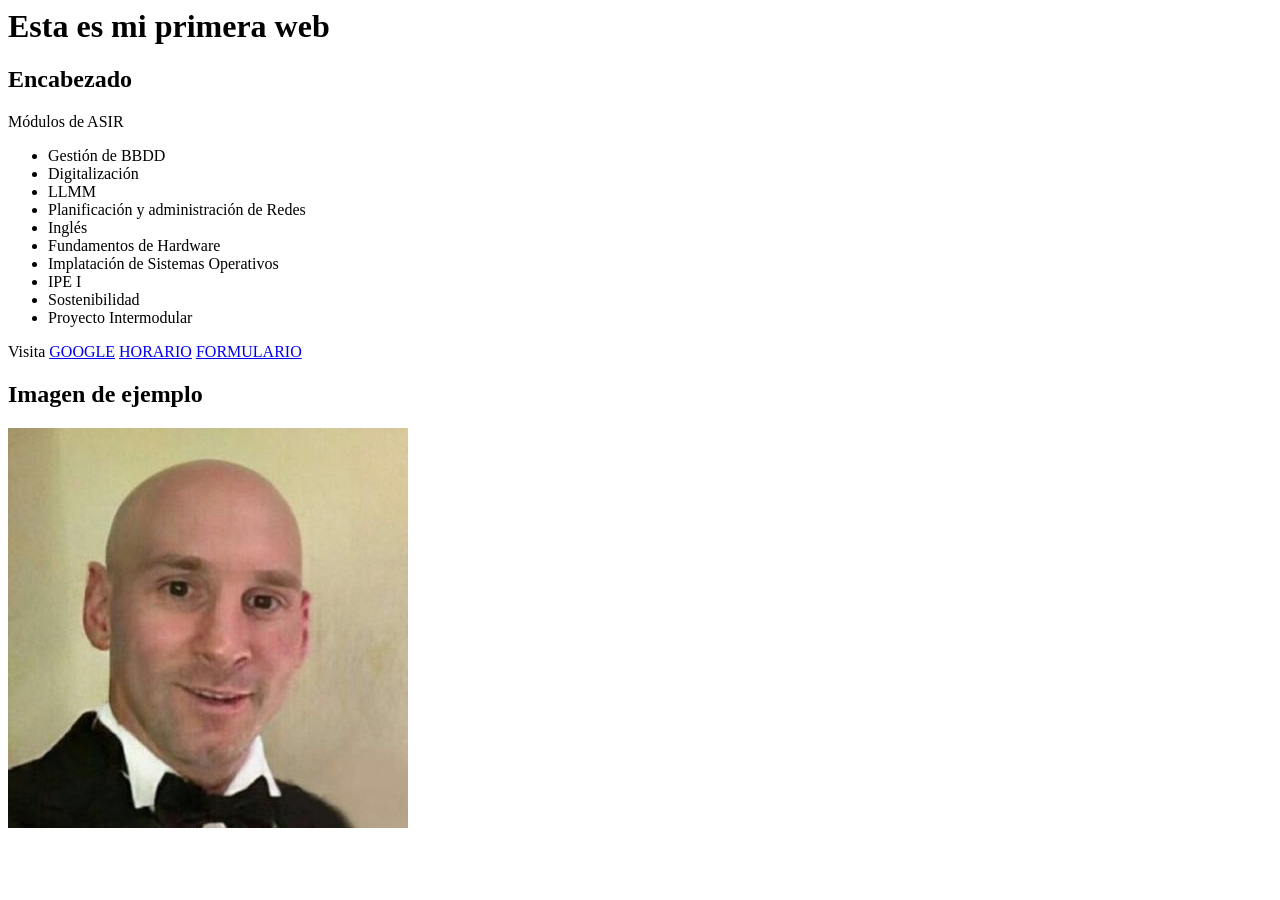
==== index.html @ 09f26b0f "Cambios index" ====
<html>
		<title>WEB EJEMPLO</title>
	<body>
		<h1>Esta es mi primera web</h1>
		<h2>Encabezado</h2>
		<p>Módulos de ASIR</p>
		<ul>
			<li>Gestión de BBDD</li>
			<li>Digitalización</li>
			<li>LLMM</li>
			<li>Planificación y administración de Redes</li>
			<li>Inglés</li>
			<li>Fundamentos de Hardware</li>
			<li>Implatación de Sistemas Operativos</li>
			<li>IPE I</li>
			<li>Sostenibilidad</li>
			<li>Proyecto Intermodular</li>
		</ul>
		<p>
			Visita
			<a href="https://www.google.com">GOOGLE</a>
			<a href="Horario ASIR.html">HORARIO</a>
			<a href="formulario.html">FORMULARIO</a>
		</p>
			<h2>Imagen de ejemplo</h2>
			<img src="JPG/moralo.jpg">
	</body>
</html>
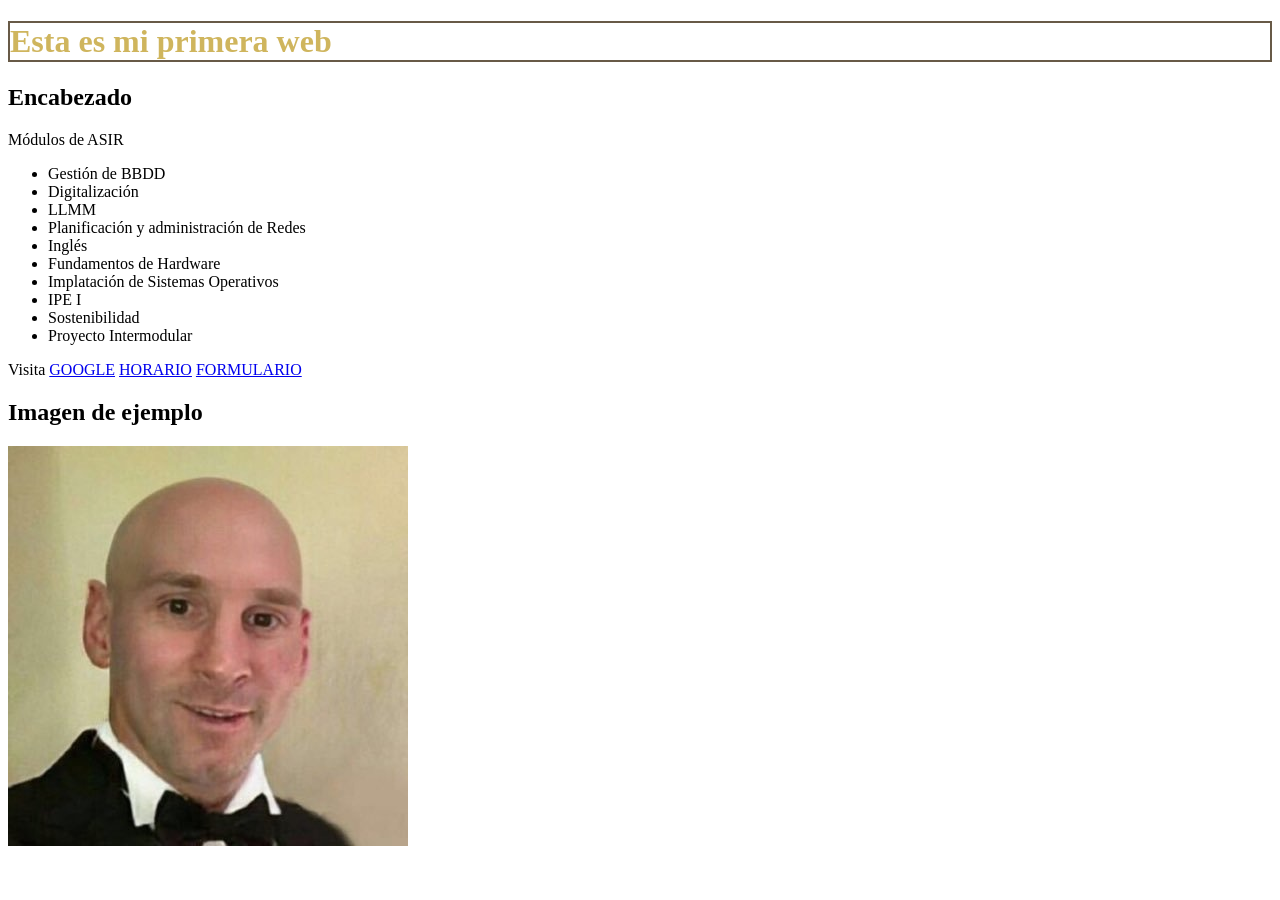
==== commit 45f566c6: "ACTUALIZACION" ====
--- a/index.html
+++ b/index.html
@@ -1,4 +1,9 @@
-<html>
+<!DOCTYPE html>
+<html lang="es">
+    <head> <!-- invisible -->
+       <meta charset="UTF-8">
+       <meta name="viewport" content= "width=device-wdth, initial-scale=1.0">
+       <link rel="stylesheet" href="css/estilo index.css">
 		<title>WEB EJEMPLO</title>
 	<body>
 		<h1>Esta es mi primera web</h1>
@@ -23,6 +28,6 @@
 			<a href="formulario.html">FORMULARIO</a>
 		</p>
 			<h2>Imagen de ejemplo</h2>
-			<img src="JPG/moralo.jpg">
+			<img src="JPG/messi.jpg">
 	</body>
 </html>
--- a/css/estilo index.css
+++ b/css/estilo index.css
@@ -0,0 +1,6 @@
+h1 {
+    color: rgb(207, 181, 93);
+    font-size: 2em;
+    border: 2px solid rgb(104, 90, 71);
+    font-family:Cambria, Cochin, Georgia, Times, 'Times New Roman', serif
+}
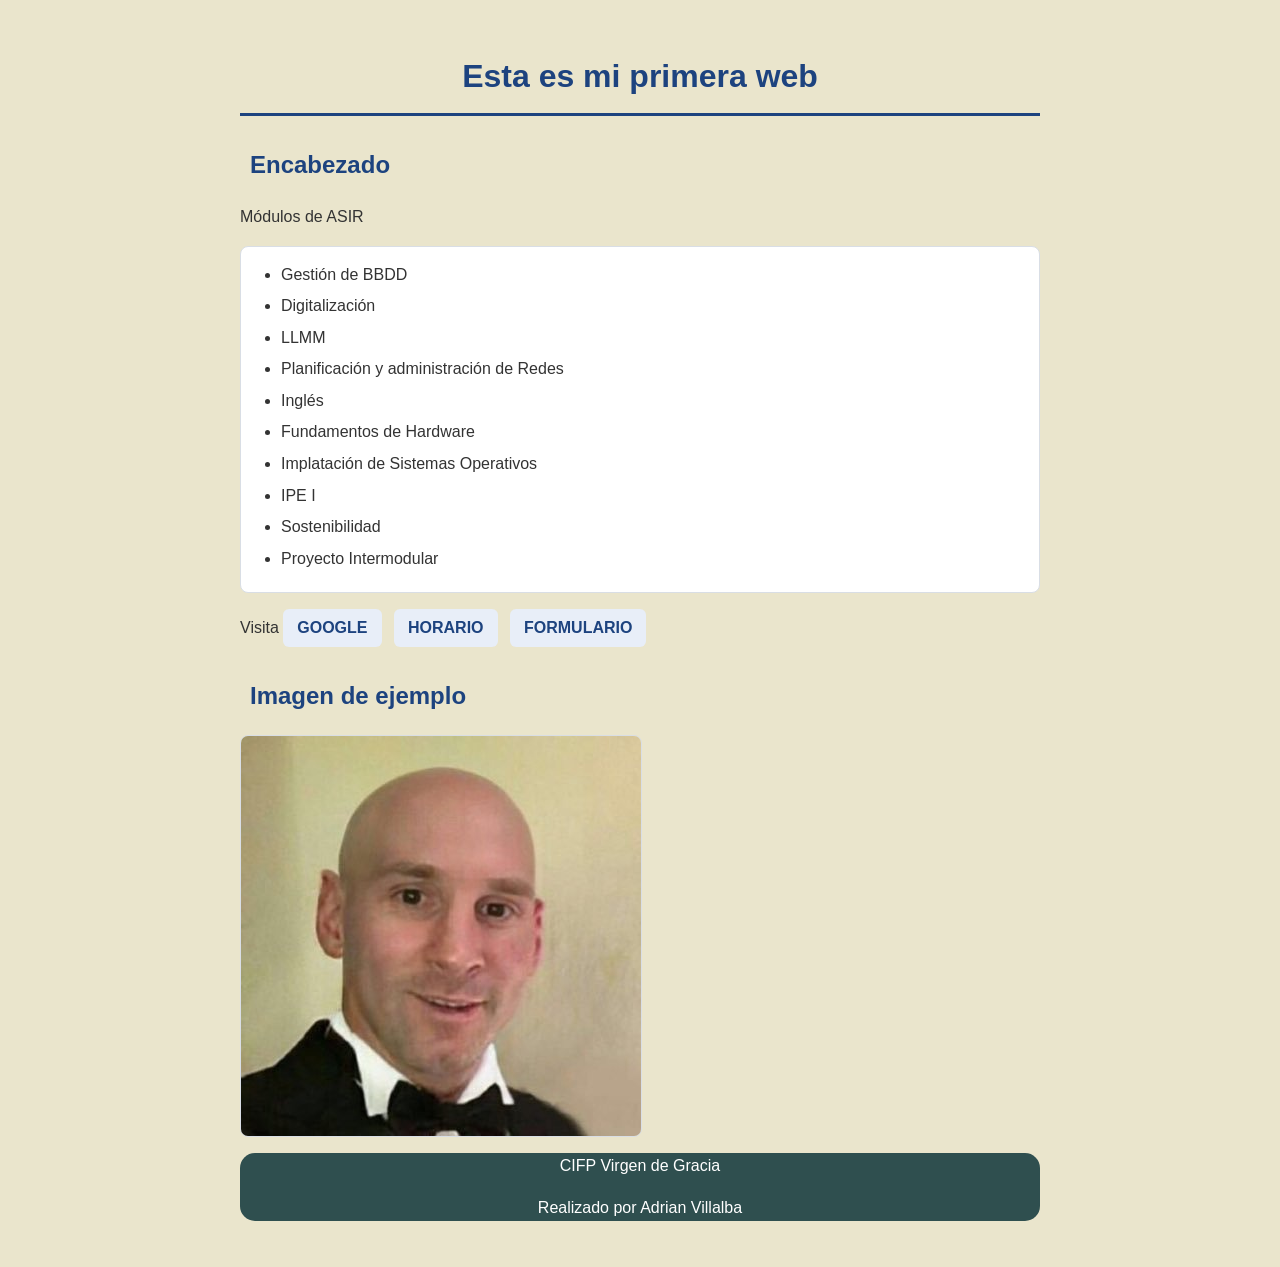
==== commit 406ee487: "footer" ====
--- a/index.html
+++ b/index.html
@@ -29,5 +29,11 @@
 		</p>
 			<h2>Imagen de ejemplo</h2>
 			<img src="JPG/messi.jpg">
+			<footer class="FOOTER">
+            	<p>CIFP Virgen de Gracia</p>
+            	<p>Realizado por Adrian Villalba</p>
+			</footer>
 	</body>
+
+    
 </html>
--- a/css/estilo index.css
+++ b/css/estilo index.css
@@ -1,6 +1,58 @@
+body {
+    font-family: Arial, Helvetica, sans-serif;
+    background-color: hsl(50, 42%, 86%);
+    color: #333333;
+    line-height: 1.6;
+    max-width: 800px;
+    margin: 0 auto;
+    padding: 30px 20px;
+}
+ 
 h1 {
-    color: rgb(207, 181, 93);
-    font-size: 2em;
-    border: 2px solid rgb(104, 90, 71);
-    font-family:Cambria, Cochin, Georgia, Times, 'Times New Roman', serif
+    text-align: center;
+    color: #1d437f;
+    padding-bottom: 10px;
+    border-bottom: 3px solid #1d437f;
+}
+ 
+h2 {
+    color: #1d437f;
+    margin-top: 30px;
+    padding-left: 10px;
+
+}
+ 
+ul {
+    background-color: white;
+    border: 1px solid #d9dee5;
+    border-radius: 8px;
+    padding: 15px 15px 15px 40px;
+}
+ 
+li {
+    margin-bottom: 6px;
+}
+ 
+a {
+    display: inline-block;
+    padding: 6px 14px;
+    margin-right: 8px;
+    background-color: #e8eef8;
+    color: #1d437f;
+    font-weight: bold;
+    text-decoration: none;
+    border-radius: 6px;
+}
+ 
+ 
+img {
+    display: block;
+    border: 1px solid #d9dee5;
+    border-radius: 8px;
+}
+.FOOTER{
+    background-color: darkslategray;
+    text-align: center;
+    color: white ;
+	border-radius: 15px;
 }
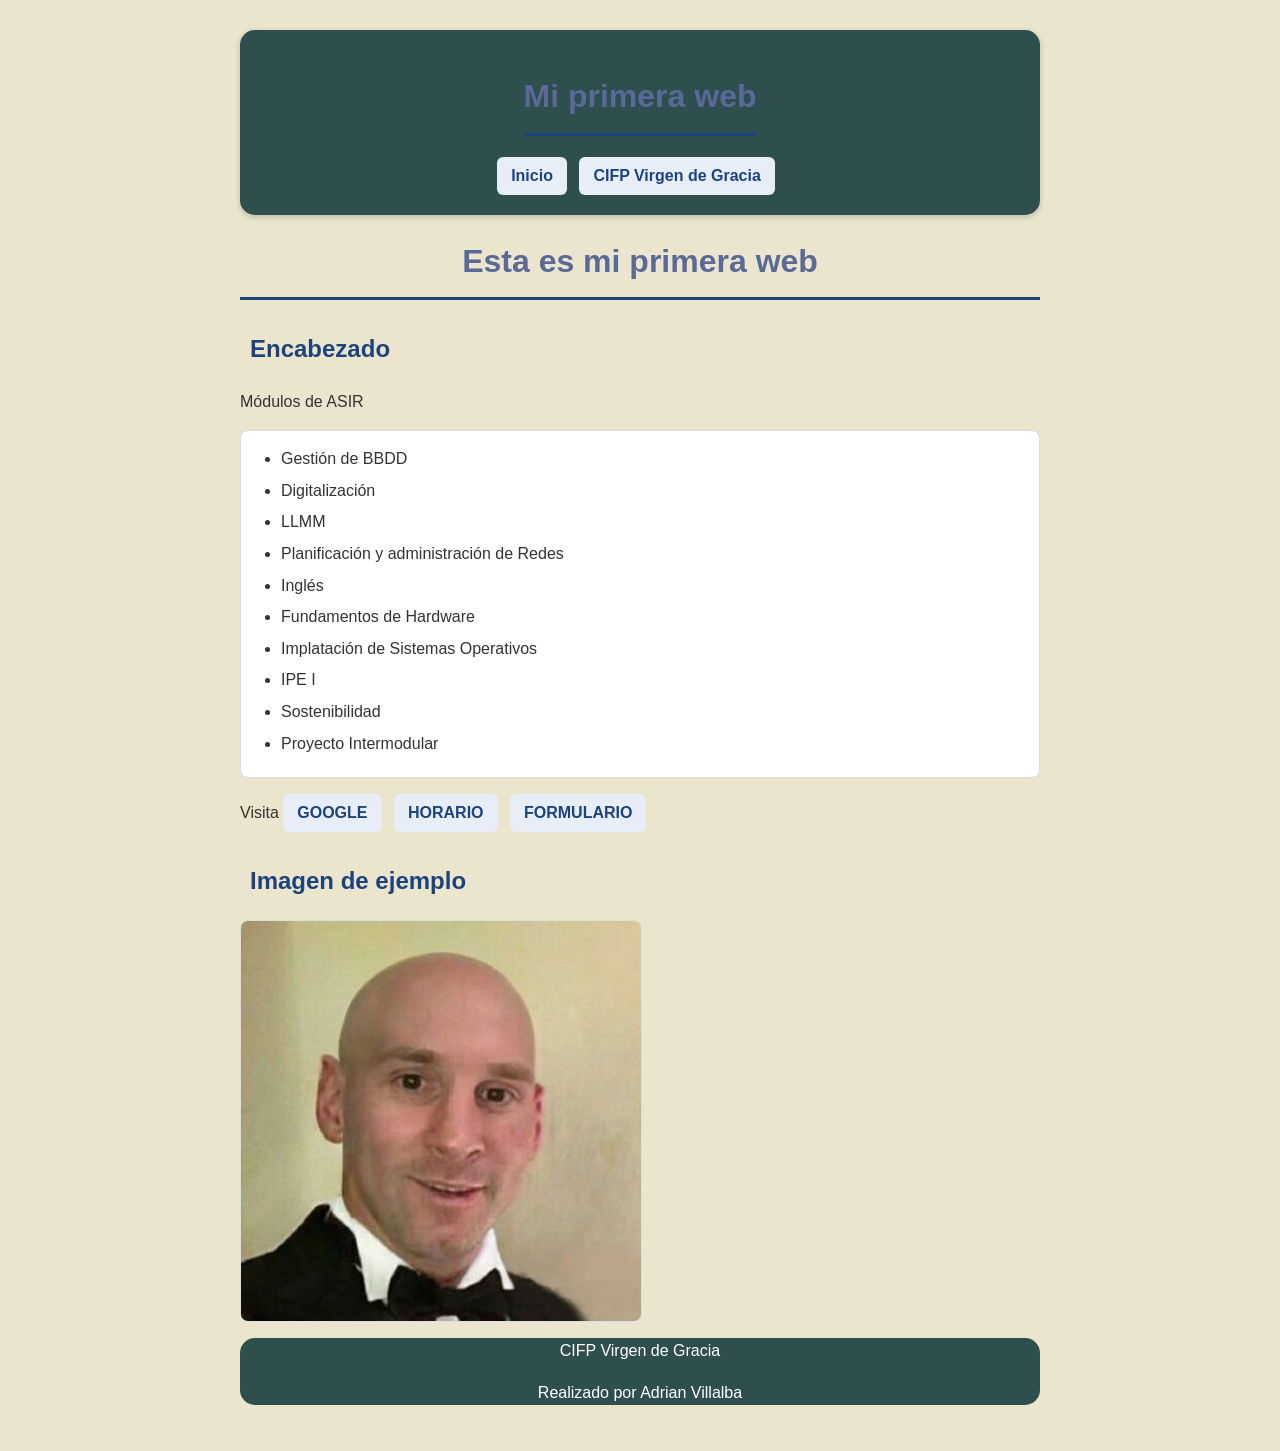
==== commit d545c5dc: "links" ====
--- a/index.html
+++ b/index.html
@@ -6,6 +6,13 @@
        <link rel="stylesheet" href="css/estilo index.css">
 		<title>WEB EJEMPLO</title>
 	<body>
+	        <header>
+            <h1>Mi primera web</h1>
+                <nav>
+                    <a class="nav-link" href="index.html" target="_blank">Inicio</a>
+                    <a class="nav-link" href= "https://cifpvirgendegracia.com" target="_blank">CIFP Virgen de Gracia</a>
+                </nav>
+        </header>
 		<h1>Esta es mi primera web</h1>
 		<h2>Encabezado</h2>
 		<p>Módulos de ASIR</p>
--- a/css/estilo index.css
+++ b/css/estilo index.css
@@ -1,3 +1,17 @@
+header {
+	text-align: center;
+	background: darkslategray; /* fondo gris pizzarra oscuro*/
+	color: white;	/* texto blanco*/
+	padding: 20px 30px;	/* espacio interno 20 arriba/abajo 30 lados*/
+	display: flex; /* flexbox para colocar hijos en fila*/
+	flex-direction: column; /* hijos en columna*/
+	align-items: center; /* centrado vertical de los hijos*/
+	box-shadow: 0 2px 6px rgba(0, 0, 0, 0.2);
+	border-radius: 15px;
+	font-family: Arial, sans-serif;
+
+}
+
 body {
     font-family: Arial, Helvetica, sans-serif;
     background-color: hsl(50, 42%, 86%);
@@ -10,7 +24,7 @@
  
 h1 {
     text-align: center;
-    color: #1d437f;
+    color: #5a6997;
     padding-bottom: 10px;
     border-bottom: 3px solid #1d437f;
 }
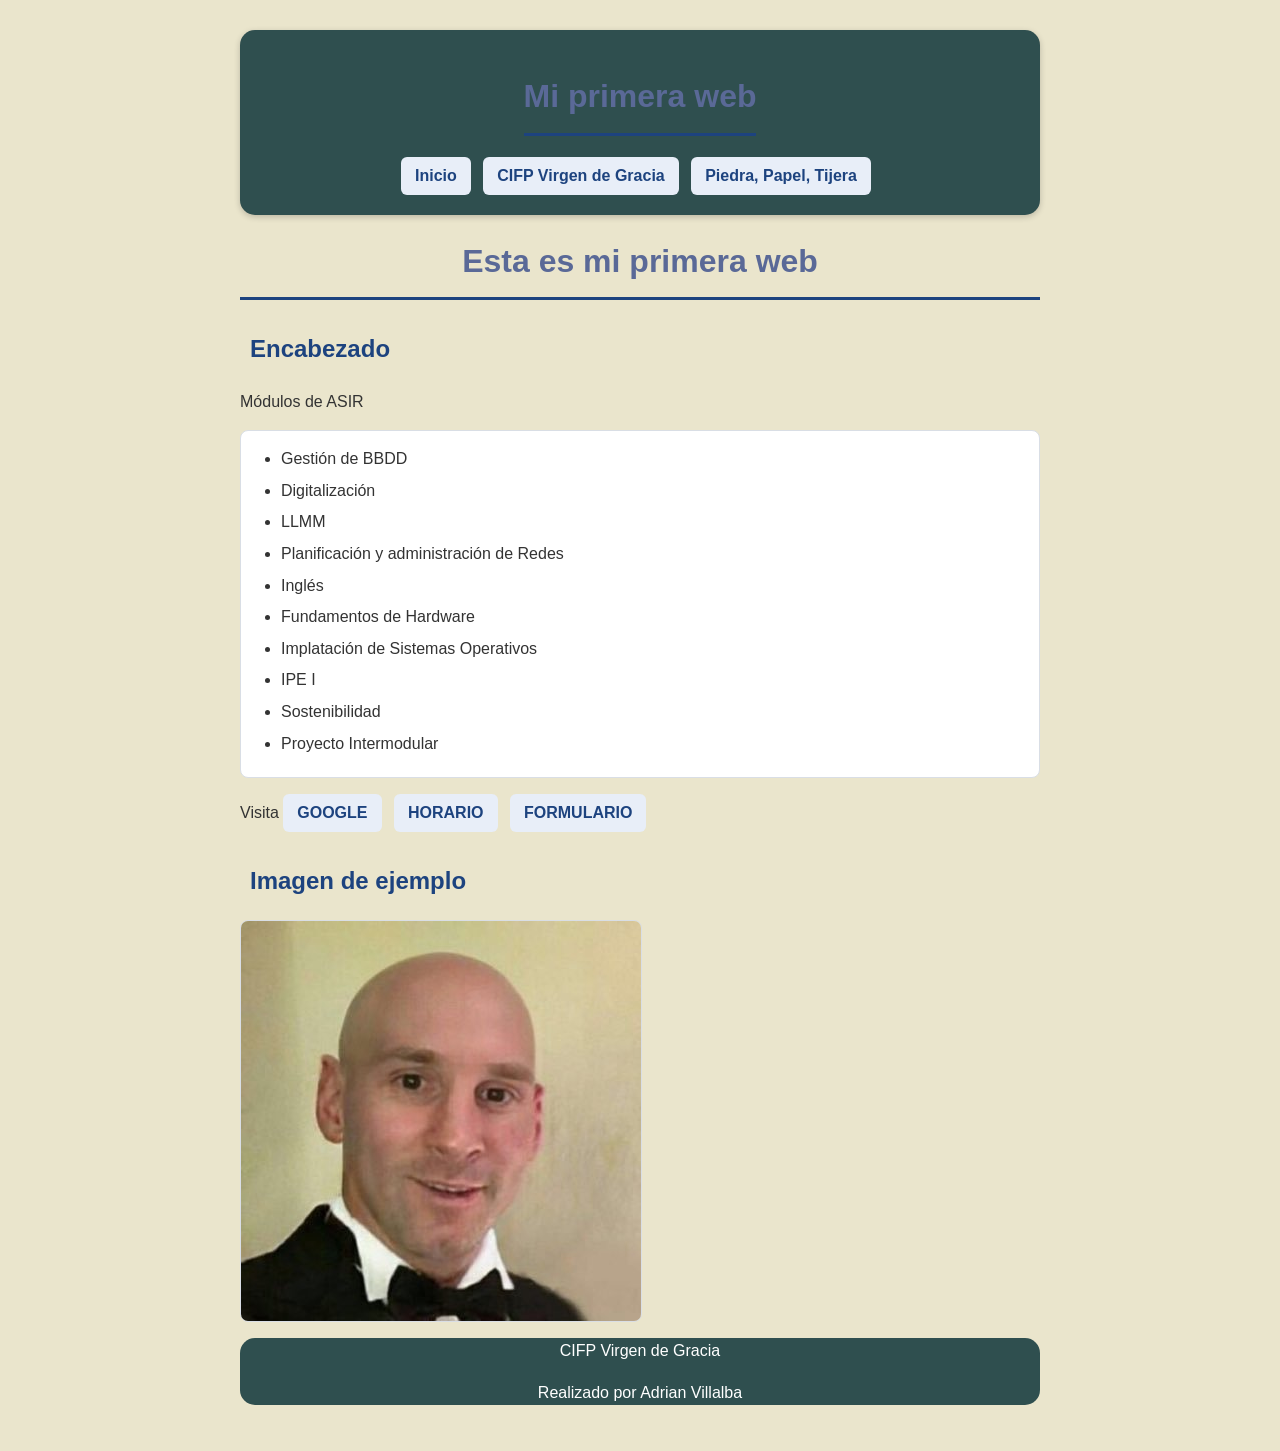
==== commit 9f9e47ce: "PiedraPapelTijera" ====
--- a/index.html
+++ b/index.html
@@ -11,6 +11,7 @@
                 <nav>
                     <a class="nav-link" href="index.html" target="_blank">Inicio</a>
                     <a class="nav-link" href= "https://cifpvirgendegracia.com" target="_blank">CIFP Virgen de Gracia</a>
+					<a class="nav-link" href="PiedraPapelTijera.html" target="_blank">Piedra, Papel, Tijera</a>
                 </nav>
         </header>
 		<h1>Esta es mi primera web</h1>
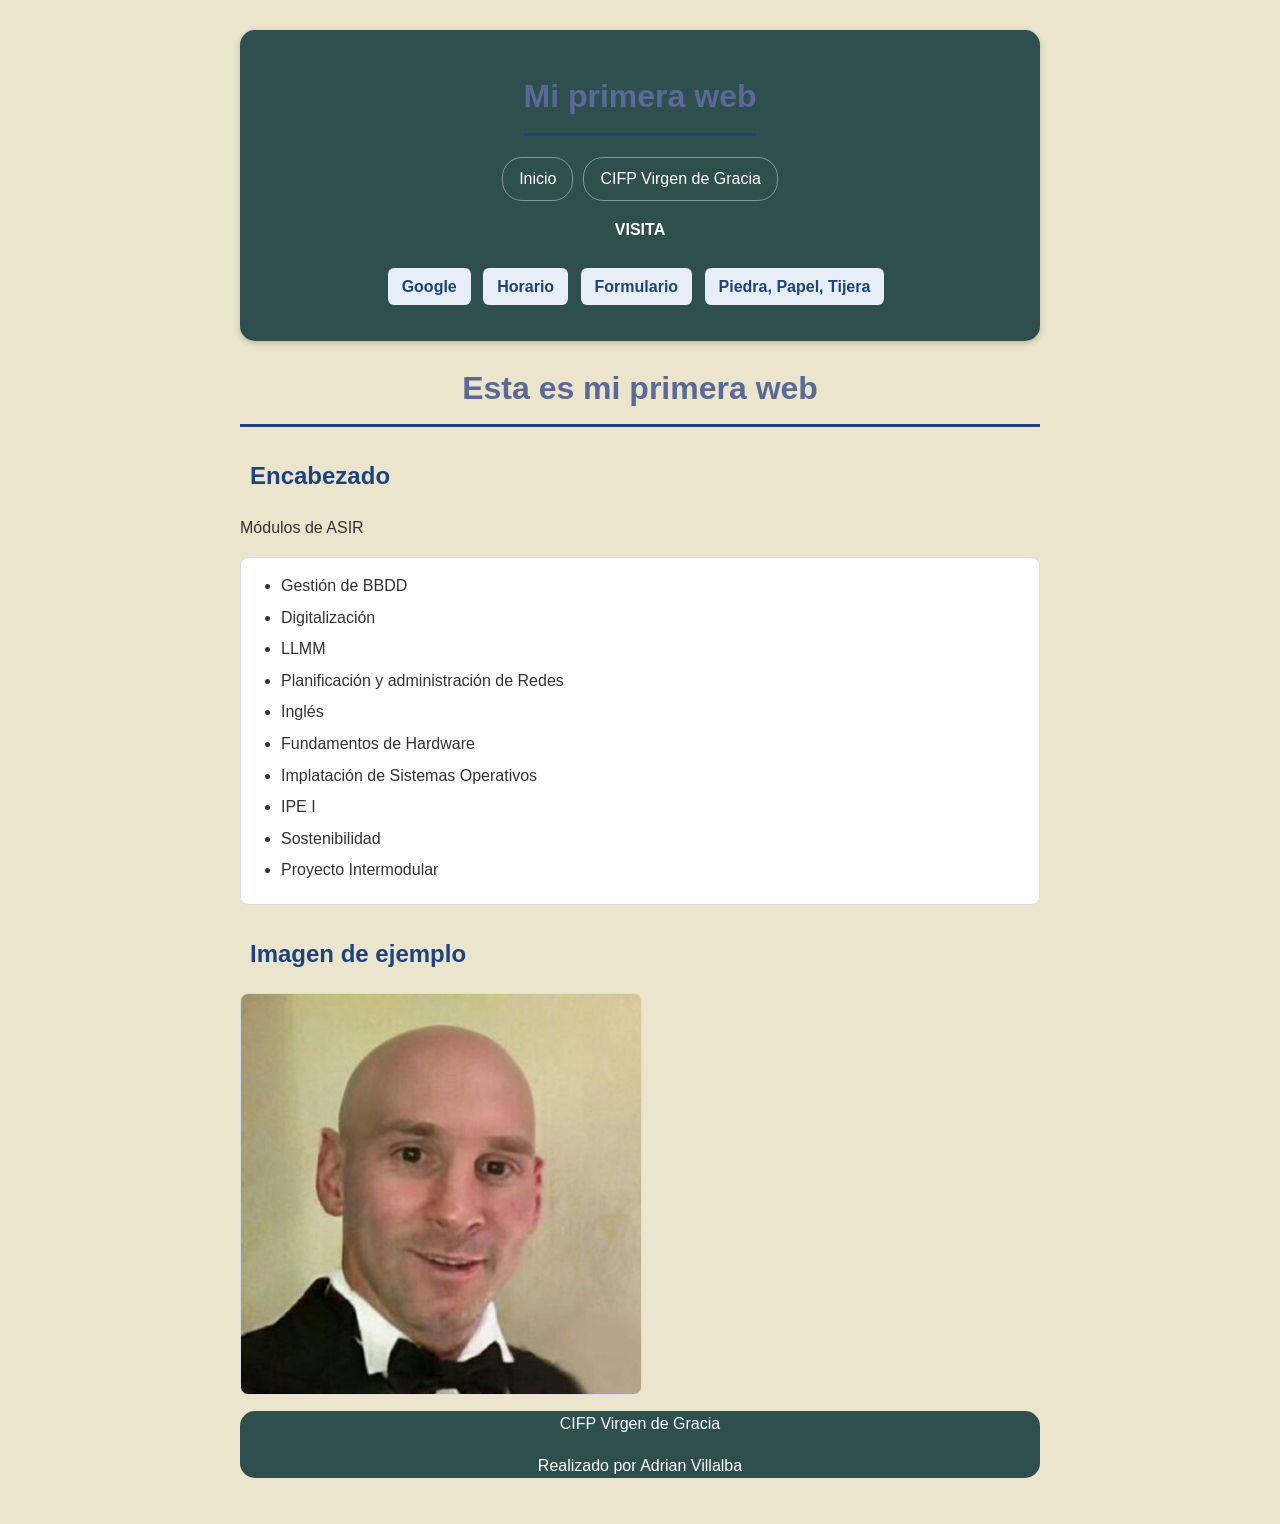
==== commit d251e812: "cambios botones" ====
--- a/index.html
+++ b/index.html
@@ -4,15 +4,21 @@
        <meta charset="UTF-8">
        <meta name="viewport" content= "width=device-wdth, initial-scale=1.0">
        <link rel="stylesheet" href="css/estilo index.css">
-		<title>WEB EJEMPLO</title>
+		<title>Mi Repositorio</title>
 	<body>
-	        <header>
+		<header>
             <h1>Mi primera web</h1>
-                <nav>
-                    <a class="nav-link" href="index.html" target="_blank">Inicio</a>
-                    <a class="nav-link" href= "https://cifpvirgendegracia.com" target="_blank">CIFP Virgen de Gracia</a>
-					<a class="nav-link" href="PiedraPapelTijera.html" target="_blank">Piedra, Papel, Tijera</a>
-                </nav>
+            <nav>
+                <a class="nav-link" href="index.html" target="_blank">Inicio</a>
+                <a class="nav-link" href= "https://cifpvirgendegracia.com" target="_blank">CIFP Virgen de Gracia</a>
+            </nav>
+		<p>
+			<strong>VISITA</strong> <br> <br>
+			<a href="https://www.google.com">Google</a>
+			<a href="Horario ASIR.html">Horario</a>
+			<a href="formulario.html">Formulario</a>
+			<a href="PiedraPapelTijera.html" target="_blank">Piedra, Papel, Tijera</a>
+		</p>
         </header>
 		<h1>Esta es mi primera web</h1>
 		<h2>Encabezado</h2>
@@ -29,19 +35,12 @@
 			<li>Sostenibilidad</li>
 			<li>Proyecto Intermodular</li>
 		</ul>
-		<p>
-			Visita
-			<a href="https://www.google.com">GOOGLE</a>
-			<a href="Horario ASIR.html">HORARIO</a>
-			<a href="formulario.html">FORMULARIO</a>
-		</p>
-			<h2>Imagen de ejemplo</h2>
-			<img src="JPG/messi.jpg">
-			<footer class="FOOTER">
-            	<p>CIFP Virgen de Gracia</p>
-            	<p>Realizado por Adrian Villalba</p>
-			</footer>
+
+		<h2>Imagen de ejemplo</h2>
+		<img src="JPG/messi.jpg">
+		<footer class="FOOTER">
+            <p>CIFP Virgen de Gracia</p>
+            <p>Realizado por Adrian Villalba</p>
+		</footer>
 	</body>
-
-    
 </html>
--- a/css/estilo index.css
+++ b/css/estilo index.css
@@ -69,4 +69,27 @@
     text-align: center;
     color: white ;
 	border-radius: 15px;
+}
+
+nav {
+  display: flex;
+  flex-wrap: wrap;
+  justify-content: center;
+  gap: 10px;
+}
+
+.nav-link {
+  margin-right: 0;
+  padding: 8px 16px;
+  background-color: transparent;
+  color: white;
+  border: 1px solid rgba(255, 255, 255, 0.4);
+  border-radius: 20px;
+  font-weight: normal;
+  transition: background-color 0.2s, color 0.2s;
+}
+
+.nav-link:hover {
+  background-color: white;
+  color: darkslategray;
 }
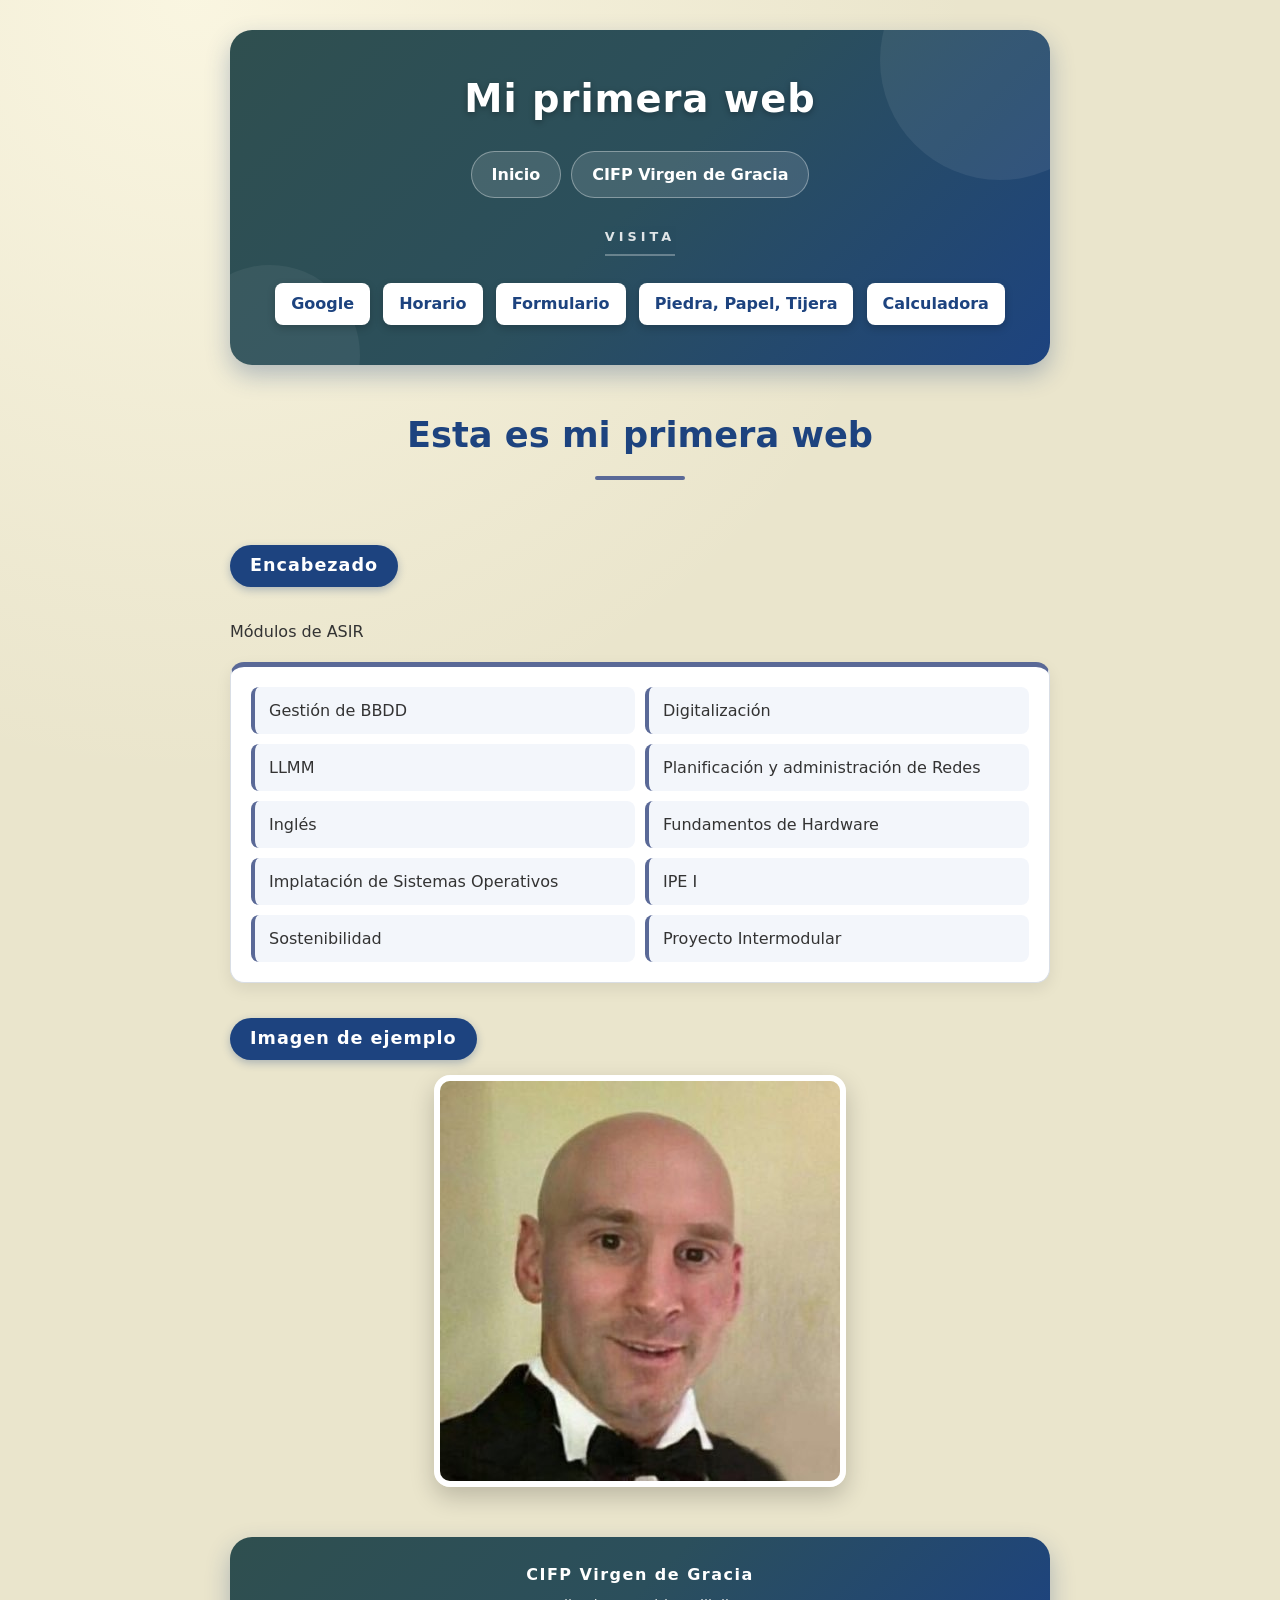
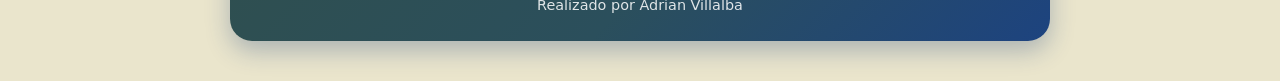
==== commit 4afe84df: "retoques estilos, calculadora, comun" ====
--- a/index.html
+++ b/index.html
@@ -18,6 +18,8 @@
 			<a href="Horario ASIR.html">Horario</a>
 			<a href="formulario.html">Formulario</a>
 			<a href="PiedraPapelTijera.html" target="_blank">Piedra, Papel, Tijera</a>
+			<a href="calculadora.html" target="_blank">Calculadora</a>
+
 		</p>
         </header>
 		<h1>Esta es mi primera web</h1>
--- a/css/estilo index.css
+++ b/css/estilo index.css
@@ -1,95 +1,221 @@
+body {
+    font-family: "Segoe UI", system-ui, Arial, sans-serif;
+    background-color: hsl(50, 42%, 86%);
+    background-image: radial-gradient(circle at 15% 0%, hsl(50, 70%, 93%), transparent 55%);
+    background-attachment: fixed;
+    color: #333333;
+    line-height: 1.7;
+    max-width: 820px;
+    margin: 0 auto;
+    padding: 30px 20px 40px;
+}
+
 header {
-	text-align: center;
-	background: darkslategray; /* fondo gris pizzarra oscuro*/
-	color: white;	/* texto blanco*/
-	padding: 20px 30px;	/* espacio interno 20 arriba/abajo 30 lados*/
-	display: flex; /* flexbox para colocar hijos en fila*/
-	flex-direction: column; /* hijos en columna*/
-	align-items: center; /* centrado vertical de los hijos*/
-	box-shadow: 0 2px 6px rgba(0, 0, 0, 0.2);
-	border-radius: 15px;
-	font-family: Arial, sans-serif;
-
-}
-
-body {
-    font-family: Arial, Helvetica, sans-serif;
-    background-color: hsl(50, 42%, 86%);
-    color: #333333;
-    line-height: 1.6;
-    max-width: 800px;
-    margin: 0 auto;
-    padding: 30px 20px;
-}
- 
-h1 {
+    position: relative;
+    overflow: hidden;
     text-align: center;
-    color: #5a6997;
-    padding-bottom: 10px;
-    border-bottom: 3px solid #1d437f;
-}
- 
-h2 {
-    color: #1d437f;
-    margin-top: 30px;
-    padding-left: 10px;
-
-}
- 
-ul {
-    background-color: white;
-    border: 1px solid #d9dee5;
-    border-radius: 8px;
-    padding: 15px 15px 15px 40px;
-}
- 
-li {
-    margin-bottom: 6px;
-}
- 
+    background: linear-gradient(135deg, #2f4f4f 0%, #2b4f5c 50%, #1d437f 100%);
+    color: white;
+    padding: 36px 30px 30px;
+    display: flex;
+    flex-direction: column;
+    align-items: center;
+    border-radius: 22px;
+    box-shadow: 0 10px 25px rgba(29, 67, 127, 0.3);
+    margin-bottom: 40px;
+}
+
+header::before {
+    content: "";
+    position: absolute;
+    top: -90px;
+    right: -70px;
+    width: 240px;
+    height: 240px;
+    border-radius: 50%;
+    background: rgba(255, 255, 255, 0.07);
+}
+
+header::after {
+    content: "";
+    position: absolute;
+    bottom: -80px;
+    left: -50px;
+    width: 180px;
+    height: 180px;
+    border-radius: 50%;
+    background: rgba(255, 255, 255, 0.06);
+}
+
+header > * {
+    position: relative;
+    z-index: 1;
+}
+
+header h1 {
+    margin: 0 0 20px 0;
+    padding: 0;
+    border: none;
+    color: white;
+    font-size: 2.4rem;
+    letter-spacing: 1px;
+    text-shadow: 0 2px 6px rgba(0, 0, 0, 0.3);
+}
+
+header h1::after {
+    display: none;
+}
+
+header p {
+    margin: 24px 0 0 0;
+    color: white;
+}
+
+header p strong {
+    display: inline-block;
+    padding-bottom: 6px;
+    font-size: 0.8rem;
+    letter-spacing: 4px;
+    opacity: 0.85;
+    border-bottom: 2px solid rgba(255, 255, 255, 0.35);
+}
+
+nav {
+    display: flex;
+    flex-wrap: wrap;
+    justify-content: center;
+    gap: 10px;
+}
+
 a {
     display: inline-block;
-    padding: 6px 14px;
-    margin-right: 8px;
+    padding: 7px 16px;
     background-color: #e8eef8;
     color: #1d437f;
     font-weight: bold;
     text-decoration: none;
-    border-radius: 6px;
-}
- 
- 
+    border-radius: 8px;
+    transition: background-color 0.2s, color 0.2s, transform 0.2s, box-shadow 0.2s;
+}
+
+a:hover {
+    background-color: #d3def2;
+    transform: translateY(-3px);
+}
+
+header p a {
+    margin: 0 4px 10px 4px;
+    background-color: white;
+    box-shadow: 0 3px 8px rgba(0, 0, 0, 0.2);
+}
+
+header p a:hover {
+    background-color: #e8eef8;
+    box-shadow: 0 6px 12px rgba(0, 0, 0, 0.25);
+}
+
+.nav-link {
+    padding: 9px 20px;
+    background-color: rgba(255, 255, 255, 0.12);
+    color: white;
+    font-weight: 600;
+    border: 1px solid rgba(255, 255, 255, 0.35);
+    border-radius: 999px;
+}
+
+.nav-link:hover {
+    background-color: white;
+    color: #1d437f;
+}
+
+h1 {
+    text-align: center;
+    color: #1d437f;
+    font-size: 2.2rem;
+    margin-bottom: 30px;
+}
+
+h1::after {
+    content: "";
+    display: block;
+    width: 90px;
+    height: 4px;
+    margin: 12px auto 0;
+    background-color: #5a6997;
+    border-radius: 2px;
+}
+
+h2 {
+    display: inline-block;
+    margin: 35px 0 15px 0;
+    padding: 6px 20px;
+    background-color: #1d437f;
+    color: white;
+    font-size: 1.1rem;
+    letter-spacing: 1px;
+    border-radius: 999px;
+    box-shadow: 0 3px 8px rgba(29, 67, 127, 0.3);
+}
+
+ul {
+    display: grid;
+    grid-template-columns: repeat(2, 1fr);
+    gap: 10px;
+    list-style: none;
+    margin: 0;
+    padding: 20px;
+    background-color: white;
+    border: 1px solid #d9dee5;
+    border-top: 5px solid #5a6997;
+    border-radius: 14px;
+    box-shadow: 0 6px 16px rgba(0, 0, 0, 0.08);
+}
+
+li {
+    margin: 0;
+    padding: 10px 14px;
+    background-color: #f3f6fb;
+    border-left: 4px solid #5a6997;
+    border-radius: 8px;
+    transition: transform 0.2s, background-color 0.2s;
+}
+
+li:hover {
+    background-color: #e8eef8;
+    transform: translateX(5px);
+}
+
 img {
     display: block;
-    border: 1px solid #d9dee5;
-    border-radius: 8px;
-}
-.FOOTER{
-    background-color: darkslategray;
+    max-width: 100%;
+    height: auto;
+    margin: 0 auto;
+    border: 6px solid white;
+    border-radius: 16px;
+    box-shadow: 0 10px 24px rgba(0, 0, 0, 0.2);
+}
+
+.FOOTER {
+    margin-top: 50px;
+    padding: 20px;
+    background: linear-gradient(135deg, #2f4f4f 0%, #2b4f5c 50%, #1d437f 100%);
+    color: white;
     text-align: center;
-    color: white ;
-	border-radius: 15px;
-}
-
-nav {
-  display: flex;
-  flex-wrap: wrap;
-  justify-content: center;
-  gap: 10px;
-}
-
-.nav-link {
-  margin-right: 0;
-  padding: 8px 16px;
-  background-color: transparent;
-  color: white;
-  border: 1px solid rgba(255, 255, 255, 0.4);
-  border-radius: 20px;
-  font-weight: normal;
-  transition: background-color 0.2s, color 0.2s;
-}
-
-.nav-link:hover {
-  background-color: white;
-  color: darkslategray;
-}+    border-radius: 22px;
+    box-shadow: 0 10px 25px rgba(29, 67, 127, 0.3);
+}
+
+.FOOTER p {
+    margin: 4px 0;
+}
+
+.FOOTER p:first-child {
+    font-weight: bold;
+    letter-spacing: 1.5px;
+}
+
+.FOOTER p:last-child {
+    font-size: 0.9rem;
+    opacity: 0.85;
+}
+
